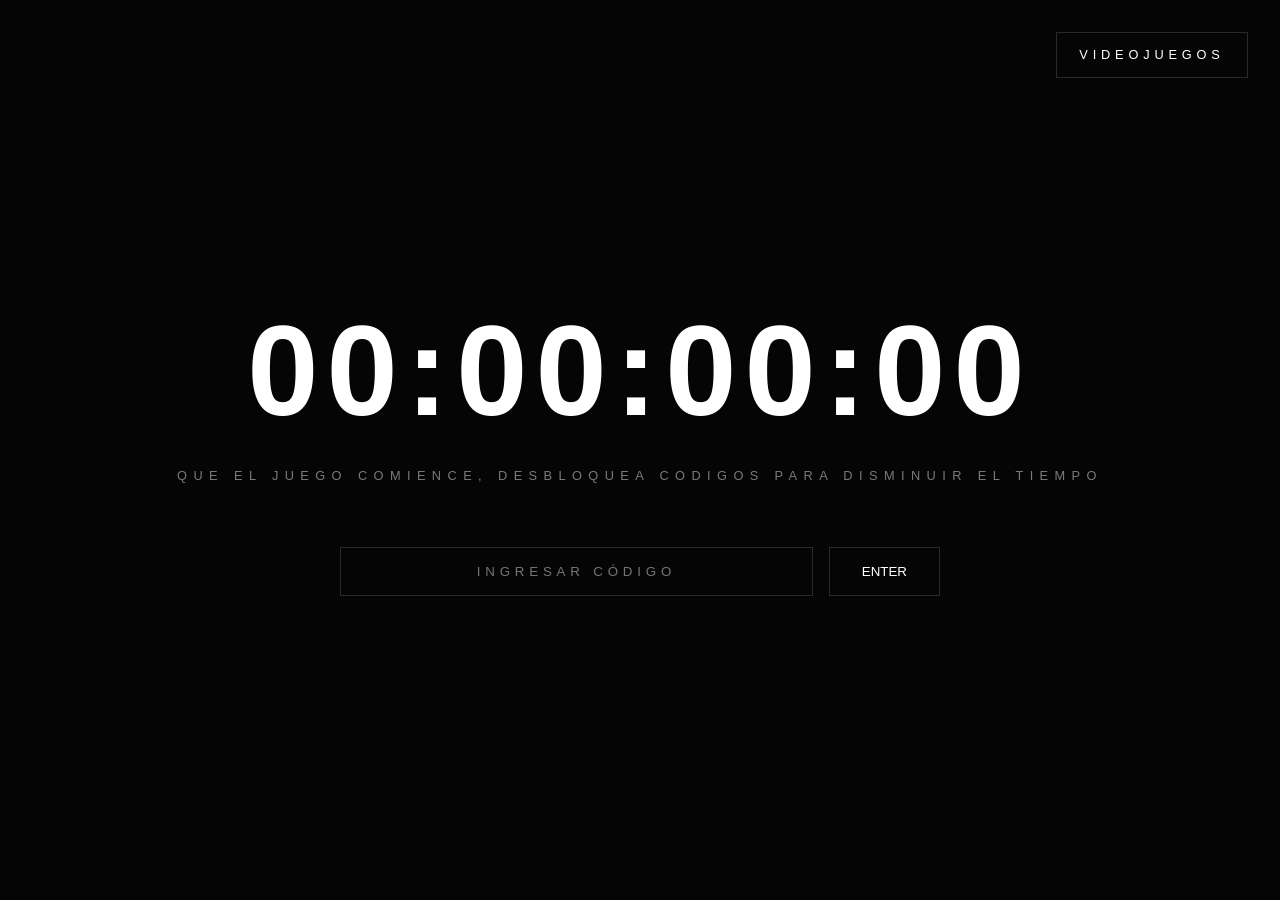
==== index.html @ bf482b64 "First version" ====
<!DOCTYPE html>
<html lang="es">

<head>
  <meta charset="UTF-8" />
  <meta name="viewport" content="width=device-width, initial-scale=1.0" />
  <title>Sorpresa</title>
  <link rel="stylesheet" href="style.css" />
</head>

<body>

  <main class="container">

    <!-- TOP BAR -->

    <div class="topbar">

      <a href="games.html" class="games-link">
        VIDEOJUEGOS
      </a>

    </div>

    <!-- CONTENT -->

    <section class="content">

      <h1 id="countdown" class="countdown">
        00:00:00:00
      </h1>

      <p class="subtitle">
        QUE EL JUEGO COMIENCE, DESBLOQUEA CODIGOS PARA DISMINUIR EL TIEMPO
      </p>

      <!-- INPUT -->

      <div class="code-container">

        <input
          type="text"
          id="codeInput"
          class="code-input"
          placeholder="INGRESAR CÓDIGO"
        />

        <button id="submitBtn" class="submit-btn">
          ENTER
        </button>

      </div>

      <p id="message" class="message"></p>

    </section>

  </main>

  <script src="script.js"></script>

</body>

</html>
---- style.css ----
* {
  margin: 0;
  padding: 0;
  box-sizing: border-box;
}

/* =========================
   ROOT
========================= */

:root {
  --bg: #050505;
  --text: #ffffff;
  --muted: #7a7a7a;
  --border: #2a2a2a;
  --accent: #ffffff;
}

/* =========================
   BODY
========================= */

body {
  background: var(--bg);
  color: var(--text);

  font-family: Arial, Helvetica, sans-serif;

  min-height: 100vh;
  overflow: hidden;
}

/* =========================
   CONTAINER
========================= */

.container {
  width: 100%;
  min-height: 100vh;

  display: flex;
  flex-direction: column;

  padding: 2rem;
}

/* =========================
   TOPBAR
========================= */

.topbar {
  width: 100%;

  display: flex;
  justify-content: flex-end;
}

/* =========================
   LINK
========================= */

.games-link {
  color: var(--text);

  text-decoration: none;

  border: 1px solid var(--border);

  padding: 0.9rem 1.4rem;

  font-size: 0.8rem;
  letter-spacing: 0.3rem;

  transition: 0.3s ease;
}

.games-link:hover {
  border-color: var(--accent);
  transform: translateY(-2px);
}

/* =========================
   CONTENT
========================= */

.content {
  flex: 1;

  display: flex;
  flex-direction: column;

  align-items: center;
  justify-content: center;

  text-align: center;
}

/* =========================
   COUNTDOWN
========================= */

.countdown {
  font-size: clamp(3rem, 10vw, 8rem);

  font-weight: bold;

  letter-spacing: 0.5rem;

  margin-bottom: 1.5rem;
}

/* =========================
   SUBTITLE
========================= */

.subtitle {
  color: var(--muted);

  letter-spacing: 0.4rem;

  font-size: 0.8rem;

  margin-bottom: 4rem;
}

/* =========================
   INPUT AREA
========================= */

.code-container {
  width: 100%;

  max-width: 600px;

  display: flex;
  gap: 1rem;
}

/* =========================
   INPUT
========================= */

.code-input {
  flex: 1;

  background: transparent;

  border: 1px solid var(--border);

  padding: 1rem;

  color: var(--text);

  outline: none;

  text-align: center;

  letter-spacing: 0.3rem;

  transition: 0.3s ease;
}

.code-input:focus {
  border-color: var(--accent);
}

/* =========================
   BUTTON
========================= */

.submit-btn {
  background: transparent;

  border: 1px solid var(--border);

  color: var(--text);

  padding: 1rem 2rem;

  cursor: pointer;

  transition: 0.3s ease;
}

.submit-btn:hover {
  border-color: var(--accent);
}

/* =========================
   MESSAGE
========================= */

.message {
  margin-top: 2rem;

  min-height: 20px;

  color: var(--muted);

  letter-spacing: 0.2rem;
}

/* =========================
   RESPONSIVE
========================= */

@media (max-width: 768px) {

  .container {
    padding: 1.5rem;
  }

  .countdown {
    letter-spacing: 0.2rem;
  }

  .subtitle {
    font-size: 0.7rem;
    line-height: 1.8;
  }

  .code-container {
    flex-direction: column;
  }

  .submit-btn {
    width: 100%;
  }

  .games-link {
    width: 100%;
    text-align: center;
  }
}
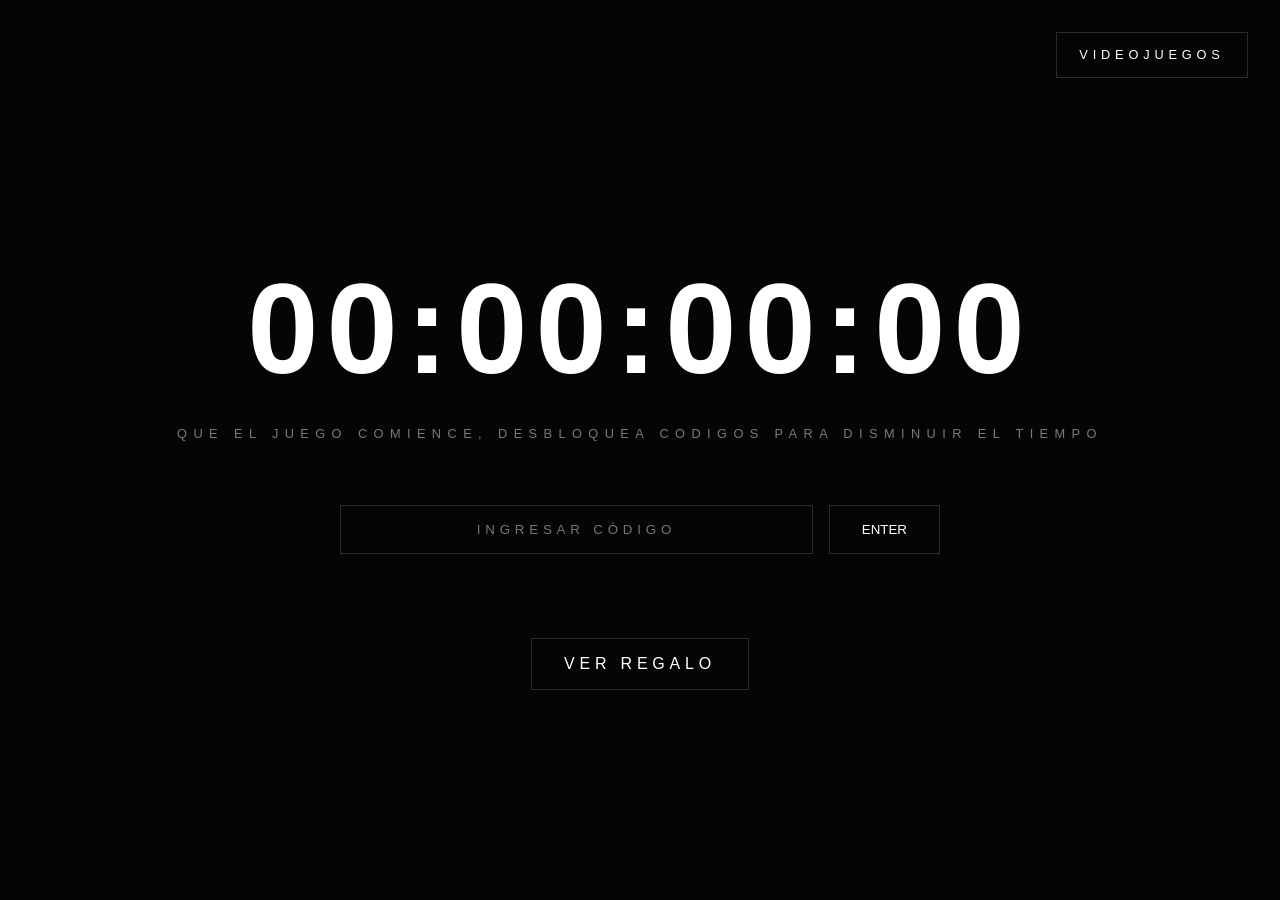
==== commit a678f67a: "Sopresa" ====
--- a/index.html
+++ b/index.html
@@ -53,6 +53,14 @@
 
       <p id="message" class="message"></p>
 
+
+      <a
+        href="regalo.html"
+        id="giftBtn"
+        class="gift-btn"
+      >
+        VER REGALO
+      </a>
     </section>
 
   </main>
--- a/style.css
+++ b/style.css
@@ -231,4 +231,32 @@
     width: 100%;
     text-align: center;
   }
+}
+
+
+/* =========================
+   GIFT BUTTON
+========================= */
+
+.gift-btn {
+  display: none;
+
+  margin-top: 2rem;
+
+  text-decoration: none;
+
+  color: var(--text);
+
+  border: 1px solid var(--border);
+
+  padding: 1rem 2rem;
+
+  letter-spacing: 0.3rem;
+
+  transition: 0.3s ease;
+}
+
+.gift-btn:hover {
+  border-color: var(--accent);
+  transform: translateY(-2px);
 }
